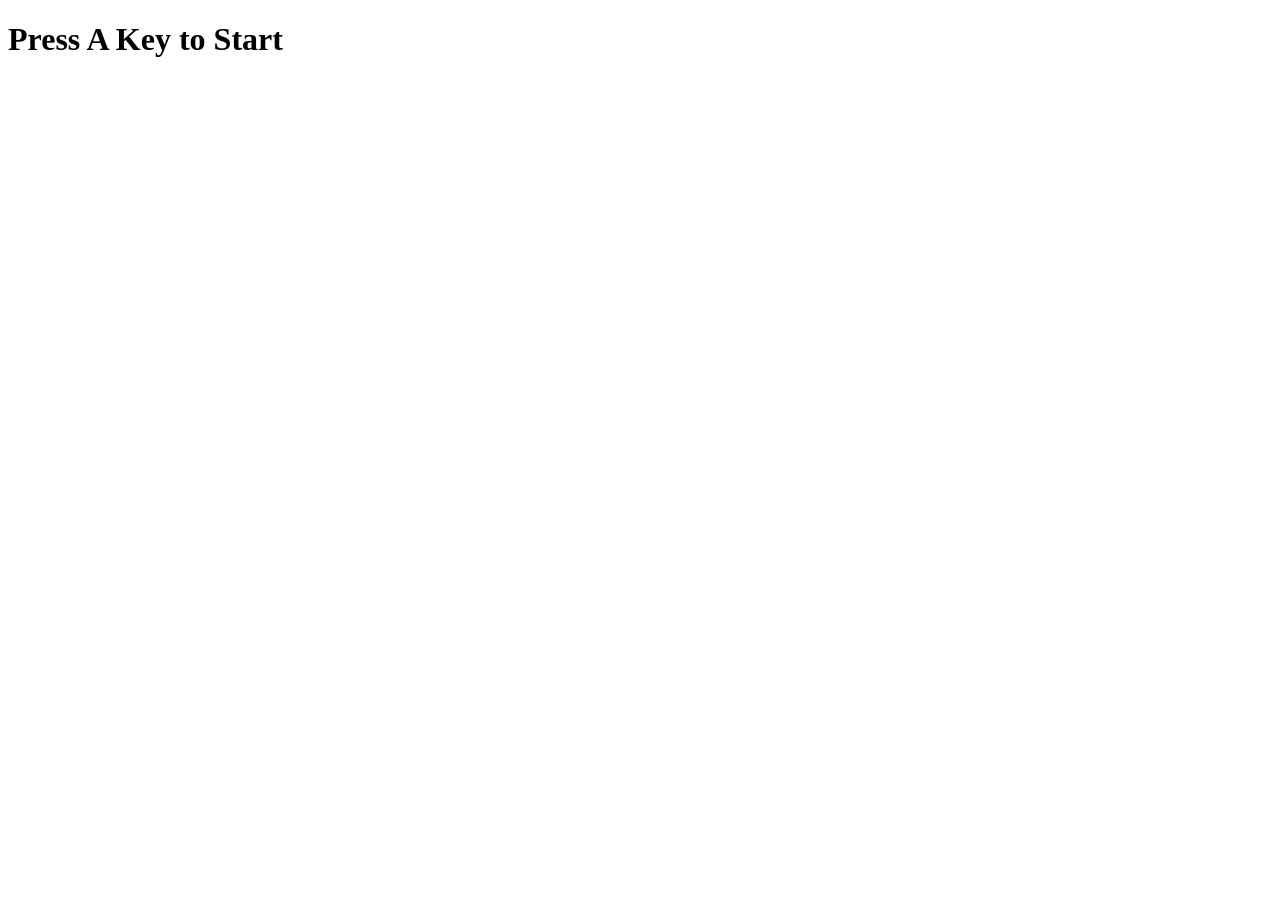
==== Simon Game Challenge Starting Files/index.html @ 86bba488 "Add new Simon game" ====
<!DOCTYPE html>
<html lang="en" dir="ltr">

<head>
  <meta charset="utf-8">
  <title>Simon</title>
  <link rel="stylesheet" href="styles.css">
  <link href="https://fonts.googleapis.com/css?family=Press+Start+2P" rel="stylesheet">
</head>

<body>
  <h1 id="level-title">Press A Key to Start</h1>
  <div class="container">
    <div lass="row">

      <div type="button" id="green" class="btn green">

      </div>

      <div type="button" id="red" class="btn red">

      </div>
    </div>

    <div class="row">

      <div type="button" id="yellow" class="btn yellow">

      </div>
      <div type="button" id="blue" class="btn blue">

      </div>

    </div>

  </div>

<script src="https://code.jquery.com/jquery-3.6.0.min.js"></script>
<script src="game.js"></script>
</body>

</html>
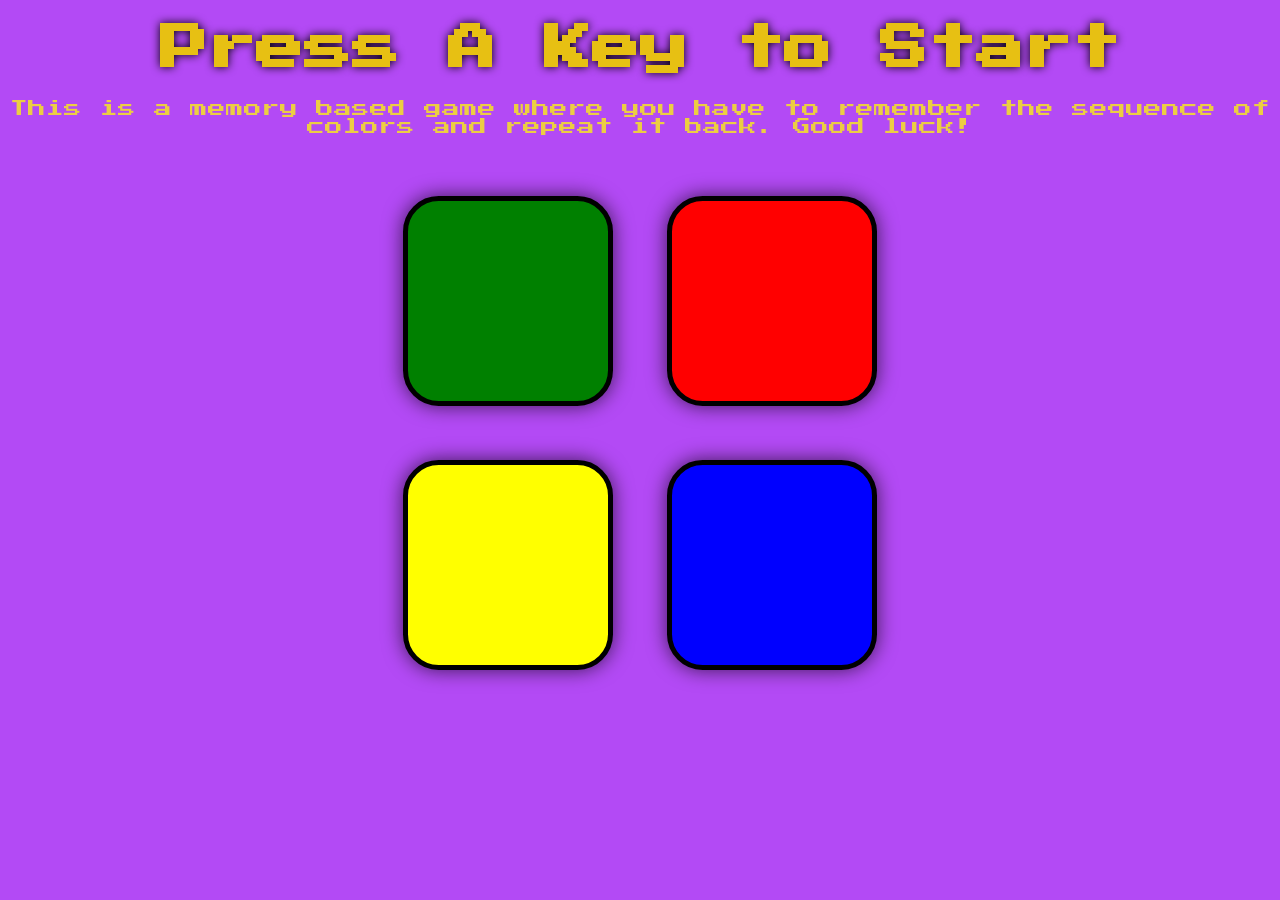
==== commit fb0da222: "add home page and directed to my other projects" ====
--- a/Simon Game Challenge Starting Files/index.html
+++ b/Simon Game Challenge Starting Files/index.html
@@ -10,6 +10,8 @@
 
 <body>
   <h1 id="level-title">Press A Key to Start</h1>
+  <p class="instruction">This is a memory based game where you have to remember the sequence of colors and repeat it back. Good luck!</p>
+   <!-- <p class="instruction">  </p> -->
   <div class="container">
     <div lass="row">
 
--- a/Simon Game Challenge Starting Files/styles.css
+++ b/Simon Game Challenge Starting Files/styles.css
@@ -0,0 +1,62 @@
+body {
+  text-align: center;
+  background-color: #b34af5;
+}
+
+#level-title {
+  font-family: 'Press Start 2P', cursive;
+  font-size: 3rem;
+  margin:  2%;
+  color: #e7c013;
+  text-shadow: 0 0 10px #000;
+}
+
+.container {
+  padding: 1.5%;
+  display: block;
+  width: 50%;
+  margin: auto;
+
+}
+
+p{
+  font-family: 'Press Start 2P', cursive;
+  font-size: 1.1rem;
+  color: #eccd43;
+}
+
+.btn {
+  margin: 25px;
+  display: inline-block;
+  height: 200px;
+  width: 200px;
+  border: 5px solid black;
+  border-radius: 17%;
+  box-shadow: 0 0 20px rgba(0, 0, 0, 0.667);
+}
+
+.game-over {
+  background-color: rgba(255, 0, 0, 0.79);
+  opacity: 0.8;
+}
+
+.red {
+  background-color: red;
+}
+
+.green {
+  background-color: green;
+}
+
+.blue {
+  background-color: blue;
+}
+
+.yellow {
+  background-color: yellow;
+}
+
+.pressed {
+  box-shadow: 0 0 20px white;
+  background-color: grey;
+}
